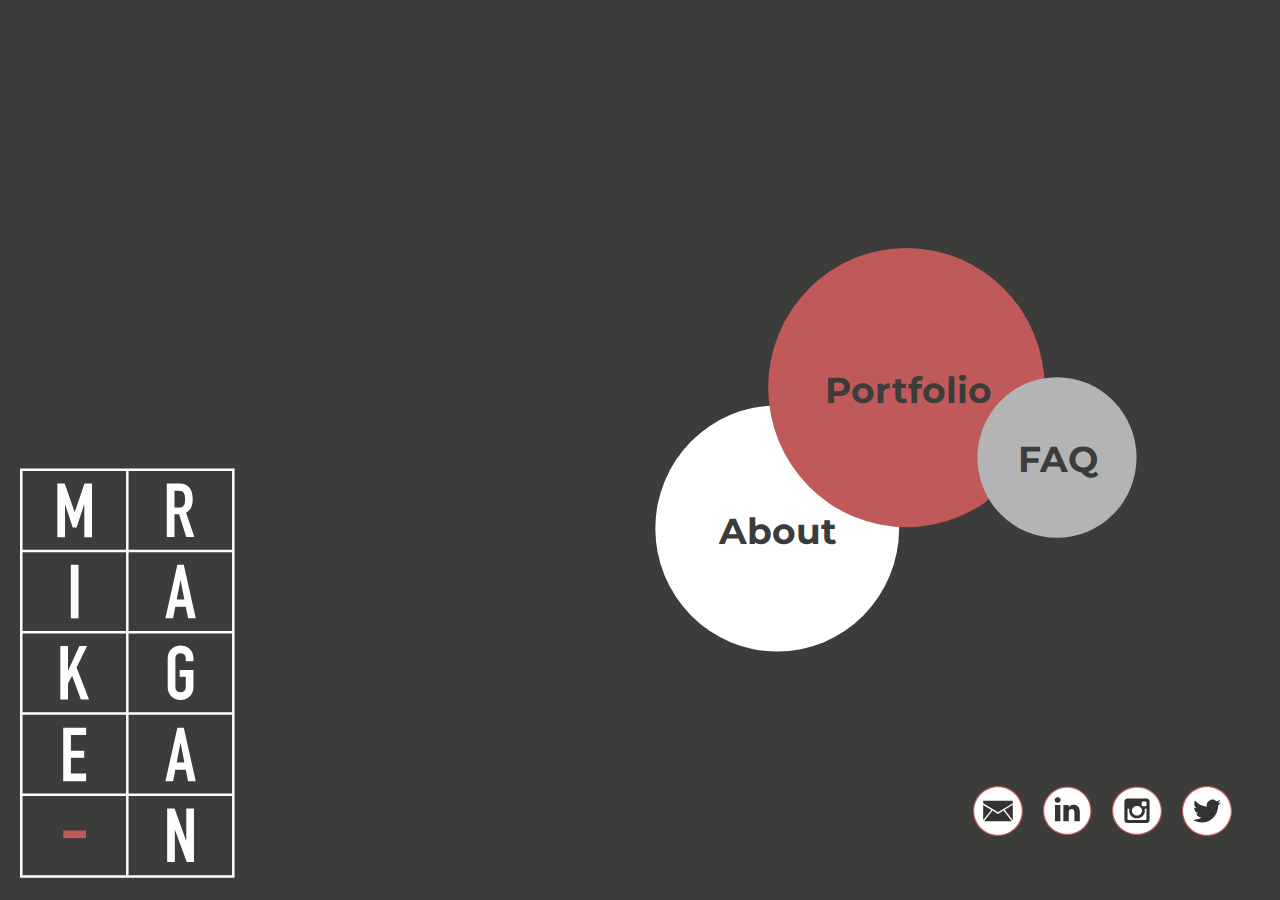
==== mike_ragan_portfolio/index.html @ 560e9fa8 "test mike's site" ====
<!DOCTYPE html>
<html lang="en">

  <head>
    <meta charset="utf-8">
    <title>Mike Ragan | Graphic Design & Development</title>
    <meta name="viewport" content="width=device-width, initial-scale=1.0">
    <link rel="stylesheet" href="css/styles.css">
    <link href="https://fonts.googleapis.com/css?family=Montserrat:500,700" rel="stylesheet">
  </head>

  <body id="index">

      <img id="landscape-logo" src="svg/alt-logo.svg">
      <img id="portrait-logo" src="svg/logo.svg">

      <svg id="hero" width="529px" height="444px" viewBox="0 0 529 444" version="1.1" xmlns="http://www.w3.org/2000/svg" xmlns:xlink="http://www.w3.org/1999/xlink">
        <title>Navigation</title>

          <g id="Page-1" stroke="none" stroke-width="1" fill="none" fill-rule="evenodd">

              <g id="Desktop-HD" transform="translate(-822.000000, -281.000000)">
                  <g id="Group-2" transform="translate(822.000000, 281.000000)">

                      <a xlink:href="about.html"> <ellipse class="nav" id="about" fill="#FFFFFF" cx="133.95674" cy="308.265746" rx="133.95674" ry="135.265746"></ellipse></a>
                      <a xlink:href="portfolio.html"><ellipse class="nav" id="portfolio" fill="#C05A5A" cx="275.909613" cy="153.394052" rx="151.909613" ry="153.394052"></ellipse></a>
                      <a xlink:href="faq.html"><ellipse class="nav" id="faq" fill="#B4B4B4" cx="441.426316" cy="230.280634" rx="87.4263165" ry="88.2806339"></ellipse></a>
                      <a xlink:href="about.html"><text class="nav-title" id="title-about" font-family="Montserrat-Bold, Montserrat" font-size="40" font-weight="bold" fill="#3C3C3B">
                          <tspan x="70.1567399" y="325">About</tspan>
                      </text></a>
                      <a xlink:href="portfolio.html"><text class="nav-title" id="title-portfolio" font-family="Montserrat-Bold, Montserrat" font-size="40" font-weight="bold" fill="#3C3C3B">
                          <tspan x="186.246408" y="170">Portfolio</tspan>
                      </text></a>
                      <a xlink:href="faq.html"><text class="nav-title" id="title-faq" font-family="Montserrat-Bold, Montserrat" font-size="40" font-weight="bold" fill="#3C3C3B">
                          <tspan x="398.48232" y="246">FAQ</tspan>
                      </text></a>
                  </g>
              </g>
          </g>
      </svg>


      <div id="social">
        <a href="mailto:hi@mike-ragan.com?subject=Hi"><img src="svg/email-icon.svg" alt="email"></a>
        <a href="https://uk.linkedin.com/in/michaeljohnragan" target="_blank"><img src="svg/linkedin-icon.svg" alt="linked in"></a>
        <a href="https://www.instagram.com/_mikeragan/" target="_blank"><img src="svg/insta-icon.svg" alt="instagram"></a>
        <a href="https://twitter.com/mike_ragan?lang=en" target="_blank"><img src="svg/twitter-icon.svg" alt="twitter"></a>
      </div>
<!--
    <footer id="footer">
      <p> &copy Mike Ragan 2017</p>
    </footer> -->

  </body>

</html>
---- mike_ragan_portfolio/css/styles.css ----
/*! normalize.css v4.0.0 | MIT License | github.com/necolas/normalize.css */
/**
 * 1. Change the default font family in all browsers (opinionated).
 * 2. Prevent adjustments of font size after orientation changes in IE and iOS.
 */
html {
  font-family: sans-serif;
  /* 1 */
  -ms-text-size-adjust: 100%;
  /* 2 */
  -webkit-text-size-adjust: 100%;
  /* 2 */ }

/**
 * Remove the margin in all browsers (opinionated).
 */
body {
  margin: 0; }

/* HTML5 display definitions
   ========================================================================== */
/**
 * Add the correct display in IE 9-.
 * 1. Add the correct display in Edge, IE, and Firefox.
 * 2. Add the correct display in IE.
 */
article,
aside,
details,
figcaption,
figure,
footer,
header,
main,
menu,
nav,
section,
summary {
  /* 1 */
  display: block; }

/**
 * Add the correct display in IE 9-.
 */
audio,
canvas,
progress,
video {
  display: inline-block; }

/**
 * Add the correct display in iOS 4-7.
 */
audio:not([controls]) {
  display: none;
  height: 0; }

/**
 * Add the correct vertical alignment in Chrome, Firefox, and Opera.
 */
progress {
  vertical-align: baseline; }

/**
 * Add the correct display in IE 10-.
 * 1. Add the correct display in IE.
 */
template,
[hidden] {
  display: none; }

/* Links
   ========================================================================== */
/**
 * Remove the gray background on active links in IE 10.
 */
a {
  background-color: transparent; }

/**
 * Remove the outline on focused links when they are also active or hovered
 * in all browsers (opinionated).
 */
a:active,
a:hover {
  outline-width: 0; }

/* Text-level semantics
   ========================================================================== */
/**
 * 1. Remove the bottom border in Firefox 39-.
 * 2. Add the correct text decoration in Chrome, Edge, IE, Opera, and Safari.
 */
abbr[title] {
  border-bottom: none;
  /* 1 */
  text-decoration: underline;
  /* 2 */
  text-decoration: underline dotted;
  /* 2 */ }

/**
 * Prevent the duplicate application of `bolder` by the next rule in Safari 6.
 */
b,
strong {
  font-weight: inherit; }

/**
 * Add the correct font weight in Chrome, Edge, and Safari.
 */
b,
strong {
  font-weight: bolder; }

/**
 * Add the correct font style in Android 4.3-.
 */
dfn {
  font-style: italic; }

/**
 * Correct the font size and margin on `h1` elements within `section` and
 * `article` contexts in Chrome, Firefox, and Safari.
 */
h1 {
  font-size: 2em;
  margin: 0.67em 0; }

/**
 * Add the correct background and color in IE 9-.
 */
mark {
  background-color: #fff;
  color: #000; }

/**
 * Add the correct font size in all browsers.
 */
small {
  font-size: 80%; }

/**
 * Prevent `sub` and `sup` elements from affecting the line height in
 * all browsers.
 */
sub,
sup {
  font-size: 75%;
  line-height: 0;
  position: relative;
  vertical-align: baseline; }

sub {
  bottom: -0.25em; }

sup {
  top: -0.5em; }

/* Embedded content
   ========================================================================== */
/**
 * Remove the border on images inside links in IE 10-.
 */
img {
  border-style: none; }

/**
 * Hide the overflow in IE.
 */
svg:not(:root) {
  overflow: hidden; }

/* Grouping content
   ========================================================================== */
/**
 * 1. Correct the inheritance and scaling of font size in all browsers.
 * 2. Correct the odd `em` font sizing in all browsers.
 */
code,
kbd,
pre,
samp {
  font-family: monospace, monospace;
  /* 1 */
  font-size: 1em;
  /* 2 */ }

/**
 * Add the correct margin in IE 8.
 */
figure {
  margin: 1em 40px; }

/**
 * 1. Add the correct box sizing in Firefox.
 * 2. Show the overflow in Edge and IE.
 */
hr {
  box-sizing: content-box;
  /* 1 */
  height: 0;
  /* 1 */
  overflow: visible;
  /* 2 */ }

/* Forms
   ========================================================================== */
/**
 * Change font properties to `inherit` in all browsers (opinionated).
 */
button,
input,
select,
textarea {
  font: inherit; }

/**
 * Restore the font weight unset by the previous rule.
 */
optgroup {
  font-weight: bold; }

/**
 * Show the overflow in IE.
 * 1. Show the overflow in Edge.
 * 2. Show the overflow in Edge, Firefox, and IE.
 */
button,
input,
select {
  /* 2 */
  overflow: visible; }

/**
 * Remove the margin in Safari.
 * 1. Remove the margin in Firefox and Safari.
 */
button,
input,
select,
textarea {
  /* 1 */
  margin: 0; }

/**
 * Remove the inheritence of text transform in Edge, Firefox, and IE.
 * 1. Remove the inheritence of text transform in Firefox.
 */
button,
select {
  /* 1 */
  text-transform: none; }

/**
 * Change the cursor in all browsers (opinionated).
 */
button,
[type="button"],
[type="reset"],
[type="submit"] {
  cursor: pointer; }

/**
 * Restore the default cursor to disabled elements unset by the previous rule.
 */
[disabled] {
  cursor: default; }

/**
 * 1. Prevent a WebKit bug where (2) destroys native `audio` and `video`
 *    controls in Android 4.
 * 2. Correct the inability to style clickable types in iOS.
 */
button,
html [type="button"],
[type="reset"],
[type="submit"] {
  -webkit-appearance: button;
  /* 2 */ }

/**
 * Remove the inner border and padding in Firefox.
 */
button::-moz-focus-inner,
input::-moz-focus-inner {
  border: 0;
  padding: 0; }

/**
 * Restore the focus styles unset by the previous rule.
 */
button:-moz-focusring,
input:-moz-focusring {
  outline: 1px dotted ButtonText; }

/**
 * Change the border, margin, and padding in all browsers (opinionated).
 */
fieldset {
  border: 1px solid #c0c0c0;
  margin: 0 2px;
  padding: 0.35em 0.625em 0.75em; }

/**
 * 1. Correct the text wrapping in Edge and IE.
 * 2. Correct the color inheritance from `fieldset` elements in IE.
 * 3. Remove the padding so developers are not caught out when they zero out
 *    `fieldset` elements in all browsers.
 */
legend {
  box-sizing: border-box;
  /* 1 */
  color: inherit;
  /* 2 */
  display: table;
  /* 1 */
  max-width: 100%;
  /* 1 */
  padding: 0;
  /* 3 */
  white-space: normal;
  /* 1 */ }

/**
 * Remove the default vertical scrollbar in IE.
 */
textarea {
  overflow: auto; }

/**
 * 1. Add the correct box sizing in IE 10-.
 * 2. Remove the padding in IE 10-.
 */
[type="checkbox"],
[type="radio"] {
  box-sizing: border-box;
  /* 1 */
  padding: 0;
  /* 2 */ }

/**
 * Correct the cursor style of increment and decrement buttons in Chrome.
 */
[type="number"]::-webkit-inner-spin-button,
[type="number"]::-webkit-outer-spin-button {
  height: auto; }

/**
 * Correct the odd appearance of search inputs in Chrome and Safari.
 */
[type="search"] {
  -webkit-appearance: textfield; }

/**
 * Remove the inner padding and cancel buttons in Chrome on OS X and
 * Safari on OS X.
 */
[type="search"]::-webkit-search-cancel-button,
[type="search"]::-webkit-search-decoration {
  -webkit-appearance: none; }

#overlay img, #home {
  position: absolute;
  width: 8%;
  min-width: 40px;
  max-width: 80px; }

* {
  box-sizing: border-box; }

body {
  background-color: #3C3C3B;
  display: flex;
  height: 100vh; }

#index {
  flex-direction: column;
  align-items: center; }
  #index * {
    padding: 20px; }
  @media screen and (min-width: 768px) {
    #index {
      flex-direction: row;
      justify-content: space-between; } }

#hero {
  max-width: 90%; }
  @media screen and (min-width: 768px) {
    #hero {
      width: 50%;
      margin-right: 5%; } }

.nav {
  transform-origin: 50% 50%;
  transition: 0.5s ease-in-out; }
  .nav:hover {
    transform: scale(1.05); }

#title-portfolio:hover, #title-faq:hover {
  fill: #fff; }

#title-about:hover {
  fill: #C05A5A; }

#portfolio-body {
  color: #fff;
  flex-direction: column;
  align-items: center; }

.project h1 {
  margin: 0; }

.slide {
  display: none; }

#overlay {
  background-color: #3C3C3B;
  position: absolute;
  left: 0;
  top: 0;
  width: 100%;
  height: 100%;
  display: flex;
  align-items: center; }

#slide {
  width: 100vw;
  height: 74.9vw;
  /* height:width ratio = 3200/4267 =  */
  max-height: 100vh;
  max-width: 133.3vh;
  /* 4267/3200 = 1.333 */
  margin: auto;
  position: absolute;
  top: 0;
  bottom: 0;
  /* vertical center */
  left: 0;
  right: 0;
  /* horizontal center */
  background-repeat: no-repeat;
  background-size: cover;
  background-position: center; }

.coming-soon {
  display: flex;
  justify-content: center;
  align-items: center;
  text-align: center; }

body {
  font-family: 'Montserrat', sans-serif;
  color: #fff; }

h1 {
  font-weight: 500; }

.project h1 {
  font-size: 7.5vh;
  margin: 3.75vh 0; }
.project :hover, .project :active {
  cursor: pointer;
  color: #C05A5A; }

#landscape-logo {
  width: 80%;
  max-height: 40%; }
  @media screen and (min-width: 768px) {
    #landscape-logo {
      display: none; } }

#portrait-logo {
  display: none; }
  @media screen and (min-width: 768px) {
    #portrait-logo {
      display: flex;
      align-self: flex-end;
      min-width: 20%;
      max-height: 60%; } }

#social {
  display: flex;
  padding-bottom: 5%; }
  #social * {
    padding: 5px;
    max-width: 15vw; }
  @media screen and (min-width: 768px) {
    #social {
      display: flex;
      flex-direction: row;
      position: absolute;
      max-height: 15vh;
      top: 84vh;
      right: 2vh; } }

#home {
  top: 2vh;
  left: 2vh; }

#back {
  top: 2vh;
  left: 2vh; }

#arrow-right {
  bottom: 2vh;
  right: 2vh; }

#arrow-left {
  bottom: 2vh;
  left: 2vh; }

/*# sourceMappingURL=styles.css.map */
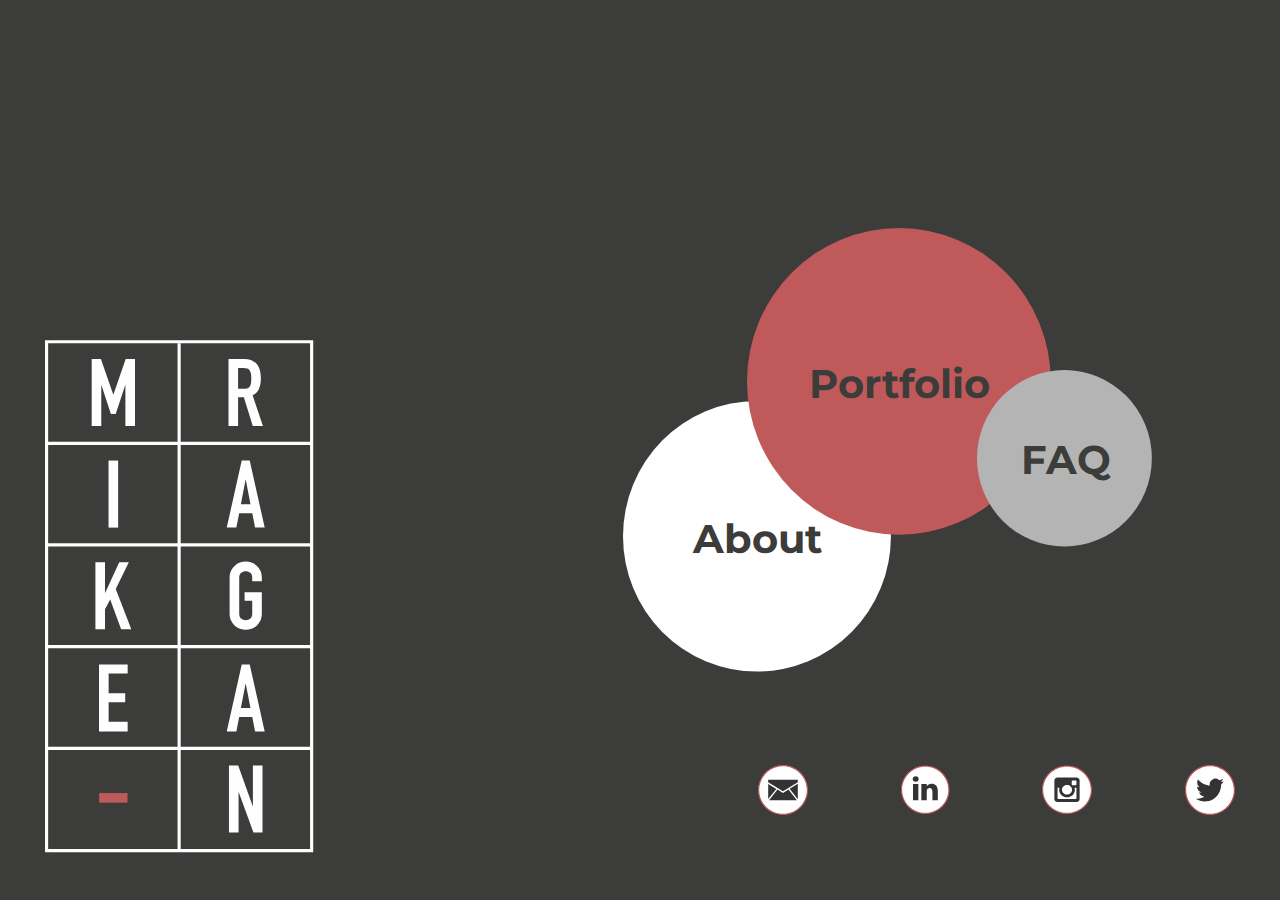
==== commit 8b6295e9: "update vh issue" ====
--- a/mike_ragan_portfolio/index.html
+++ b/mike_ragan_portfolio/index.html
@@ -11,8 +11,7 @@
 
   <body id="index">
 
-      <img id="landscape-logo" src="svg/alt-logo.svg">
-      <img id="portrait-logo" src="svg/logo.svg">
+    <img id="portrait-logo" src="svg/logo.svg">
 
       <svg id="hero" width="529px" height="444px" viewBox="0 0 529 444" version="1.1" xmlns="http://www.w3.org/2000/svg" xmlns:xlink="http://www.w3.org/1999/xlink">
         <title>Navigation</title>
@@ -39,6 +38,7 @@
           </g>
       </svg>
 
+      <img id="landscape-logo" src="svg/alt-logo.svg">
 
       <div id="social">
         <a href="mailto:hi@mike-ragan.com?subject=Hi"><img src="svg/email-icon.svg" alt="email"></a>
@@ -46,11 +46,10 @@
         <a href="https://www.instagram.com/_mikeragan/" target="_blank"><img src="svg/insta-icon.svg" alt="instagram"></a>
         <a href="https://twitter.com/mike_ragan?lang=en" target="_blank"><img src="svg/twitter-icon.svg" alt="twitter"></a>
       </div>
-<!--
-    <footer id="footer">
-      <p> &copy Mike Ragan 2017</p>
-    </footer> -->
 
+
+      <script src="http://code.jquery.com/jquery-1.11.1.min.js"></script>
+      <script src="js/gallery.js" type="text/javascript" charset="utf-8"></script>
   </body>
 
 </html>
--- a/mike_ragan_portfolio/css/styles.css
+++ b/mike_ragan_portfolio/css/styles.css
@@ -377,19 +377,30 @@
 #index {
   flex-direction: column;
   align-items: center; }
-  #index * {
-    padding: 20px; }
   @media screen and (min-width: 768px) {
     #index {
       flex-direction: row;
       justify-content: space-between; } }
 
 #hero {
-  max-width: 90%; }
+  height: 50vh;
+  max-width: 90%;
+  padding: 20px 0; }
   @media screen and (min-width: 768px) {
     #hero {
-      width: 50%;
-      margin-right: 5%; } }
+      margin-right: 10vw;
+      height: 60vh; } }
+
+#social {
+  display: flex;
+  justify-content: space-between;
+  height: 10vh; }
+  @media screen and (min-width: 768px) {
+    #social {
+      position: absolute;
+      bottom: 5vh;
+      right: 5vh;
+      width: 20vh; } }
 
 .nav {
   transform-origin: 50% 50%;
@@ -458,14 +469,18 @@
 
 .project h1 {
   font-size: 7.5vh;
-  margin: 3.75vh 0; }
+  margin: 2.91vh 0; }
+  @media screen and (min-width: 768px) {
+    .project h1 {
+      margin: 3.75vh 0; } }
 .project :hover, .project :active {
   cursor: pointer;
   color: #C05A5A; }
 
 #landscape-logo {
-  width: 80%;
-  max-height: 40%; }
+  height: 30vh;
+  max-width: 90%;
+  padding-bottom: 20px; }
   @media screen and (min-width: 768px) {
     #landscape-logo {
       display: none; } }
@@ -476,23 +491,11 @@
     #portrait-logo {
       display: flex;
       align-self: flex-end;
-      min-width: 20%;
-      max-height: 60%; } }
-
-#social {
-  display: flex;
-  padding-bottom: 5%; }
-  #social * {
-    padding: 5px;
-    max-width: 15vw; }
-  @media screen and (min-width: 768px) {
-    #social {
-      display: flex;
-      flex-direction: row;
-      position: absolute;
-      max-height: 15vh;
-      top: 84vh;
-      right: 2vh; } }
+      width: 30vh;
+      margin: 0 0 5vh 5vh; } }
+
+#social a {
+  max-width: 25%; }
 
 #home {
   top: 2vh;
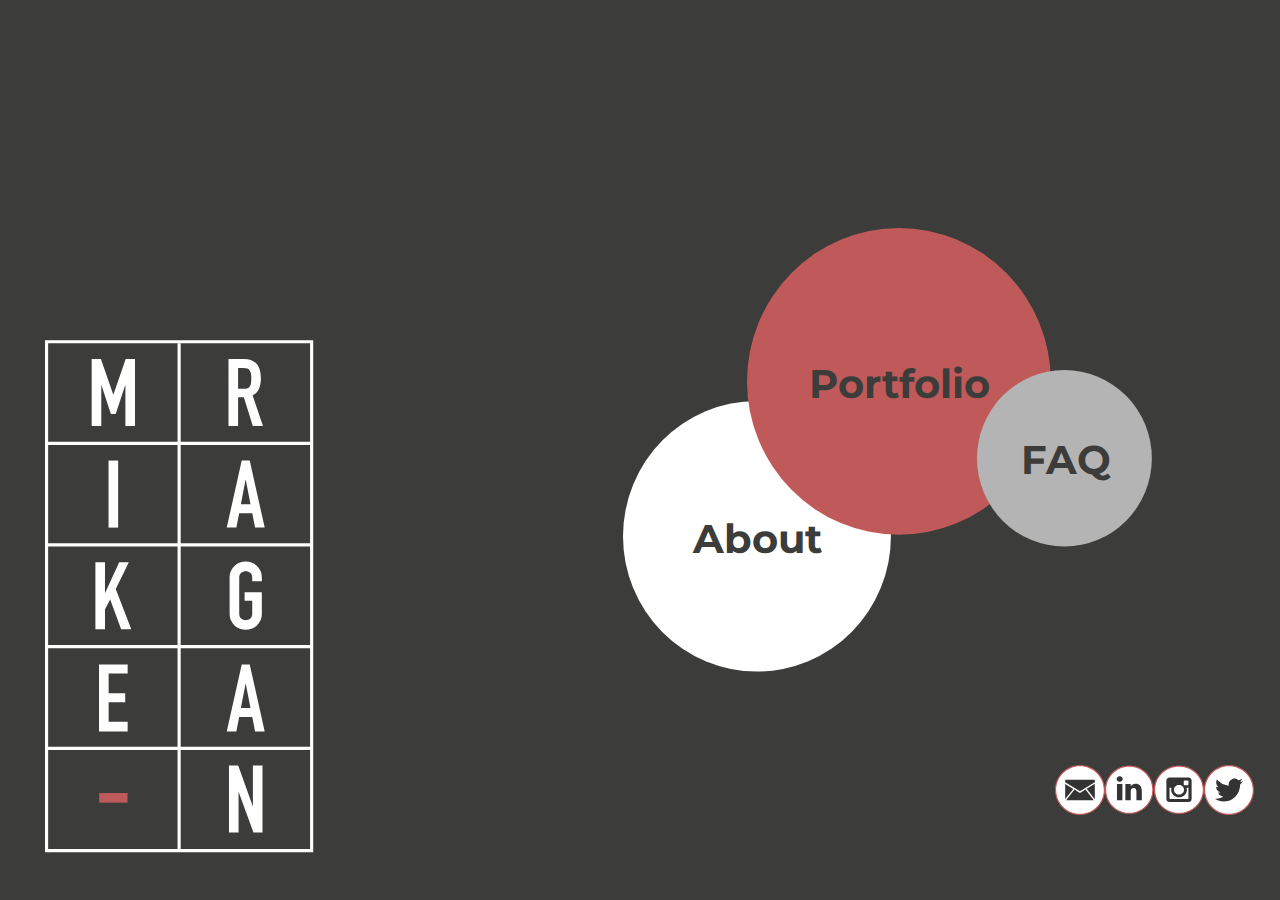
==== commit 8f536b25: "still trying to fix" ====
--- a/mike_ragan_portfolio/index.html
+++ b/mike_ragan_portfolio/index.html
@@ -48,7 +48,10 @@
       </div>
 
 
-      <script src="http://code.jquery.com/jquery-1.11.1.min.js"></script>
+      <script
+        src="https://code.jquery.com/jquery-3.2.1.slim.min.js"
+        integrity="sha256-k2WSCIexGzOj3Euiig+TlR8gA0EmPjuc79OEeY5L45g="
+        crossorigin="anonymous"></script>
       <script src="js/gallery.js" type="text/javascript" charset="utf-8"></script>
   </body>
 
--- a/mike_ragan_portfolio/css/styles.css
+++ b/mike_ragan_portfolio/css/styles.css
@@ -360,7 +360,7 @@
 [type="search"]::-webkit-search-decoration {
   -webkit-appearance: none; }
 
-#overlay img, #home {
+#home, .gallery-nav {
   position: absolute;
   width: 8%;
   min-width: 40px;
@@ -418,6 +418,9 @@
   color: #fff;
   flex-direction: column;
   align-items: center; }
+
+.gallery-nav {
+  display: none; }
 
 .project h1 {
   margin: 0; }
@@ -494,13 +497,13 @@
       width: 30vh;
       margin: 0 0 5vh 5vh; } }
 
-#social a {
-  max-width: 25%; }
-
 #home {
   top: 2vh;
   left: 2vh; }
 
+.gallery-nav {
+  z-index: 1; }
+
 #back {
   top: 2vh;
   left: 2vh; }
@@ -508,9 +511,13 @@
 #arrow-right {
   bottom: 2vh;
   right: 2vh; }
+  #arrow-right:hover {
+    cursor: pointer; }
 
 #arrow-left {
   bottom: 2vh;
   left: 2vh; }
+  #arrow-left:hover {
+    cursor: pointer; }
 
 /*# sourceMappingURL=styles.css.map */
